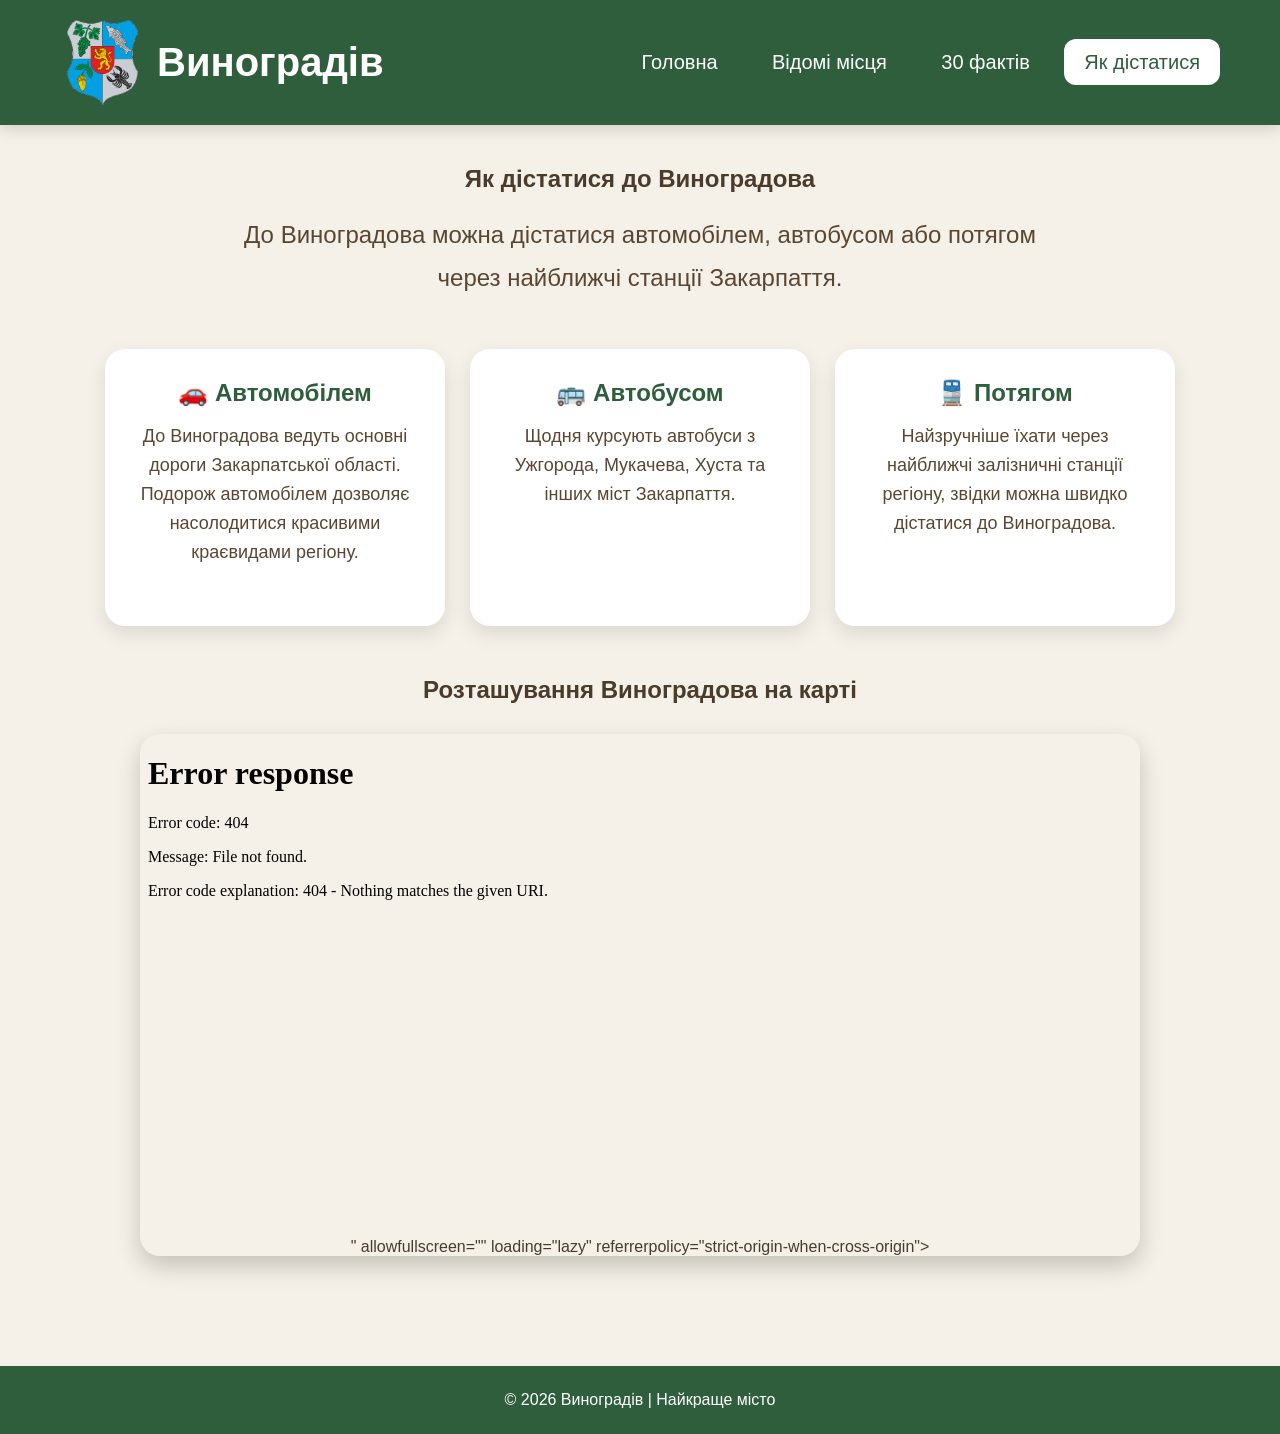
==== route.html @ 93ac9fe5 "First commit" ====
<!DOCTYPE html>
<html lang="uk">
<head>
    <meta charset="UTF-8">
    <meta name="viewport" content="width=device-width, initial-scale=1.0">
    <title>Виноградів | Як дістатися</title>
    <link rel="stylesheet" href="style.css">
</head>
<body>

<header class="navbar">
    <div class="logo">
        <img src="img/Vynogradiv_gerb.png" alt="Герб Виноградова">
        <h1>Виноградів</h1>
    </div>

    <nav class="nav-menu">
        <a href="index.html">Головна</a>
        <a href="places.html">Відомі місця</a>
        <a href="facts.html">30 фактів</a>
        <a href="route.html" class="active">Як дістатися</a>
    </nav>
</header>

<section class="route">
    <h1>Як дістатися до Виноградова</h1>

    <p>
        До Виноградова можна дістатися автомобілем,
        автобусом або потягом через найближчі станції Закарпаття.
    </p>

    <div class="transport-info">

        <section class="route-info">

    <div class="transport-card">
        <h2>🚗 Автомобілем</h2>
        <p>
            До Виноградова ведуть основні дороги Закарпатської області.
            Подорож автомобілем дозволяє насолодитися красивими краєвидами регіону.
        </p>
    </div>

    <div class="transport-card">
        <h2>🚌 Автобусом</h2>
        <p>
            Щодня курсують автобуси з Ужгорода, Мукачева, Хуста та інших міст Закарпаття.
        </p>
    </div>

    <div class="transport-card">
        <h2>🚆 Потягом</h2>
        <p>
            Найзручніше їхати через найближчі залізничні станції регіону,
            звідки можна швидко дістатися до Виноградова.
        </p>
    </div>

</section>
    <h2 style="margin-top:40px;">Розташування Виноградова на карті</h2>

    <div class="map-container">
        <iframe src="<iframe src="https://www.google.com/maps/embed?pb=!1m10!1m8!1m3!1d4255.3556114372695!2d23.13109690104161!3d48.149553105314574!3m2!1i1024!2i768!4f13.1!5e1!3m2!1suk!2sua!4v1783154113999!5m2!1suk!2sua" width="600" height="450" style="border:0;" allowfullscreen="" loading="lazy" referrerpolicy="strict-origin-when-cross-origin"></iframe>"
            allowfullscreen=""
            loading="lazy"
            referrerpolicy="strict-origin-when-cross-origin">
        </iframe>
    </div>
</section>

<footer class="footer">
    <p>© 2026 Виноградів | Найкраще місто</p>
</footer>

</body>
</html>
---- style.css ----
:root {
    --bg: #F5F1E8;
    --green-dark: #2E5E3B;
    --green-light: #7BAE7F;
    --text: #4A3B2A;
    --white: #FFFFFF;
    --grape: #7A3E65;
}

* {
    margin: 0;
    padding: 0;
    box-sizing: border-box;
}

body {
    background-color: var(--bg);
    color: var(--text);
    font-family: Arial, sans-serif;
}

/* ===== HEADER ===== */

.navbar {
    background: var(--green-dark);
    display: flex;
    justify-content: space-between;
    align-items: center;
    padding: 20px 60px;
    box-shadow: 0 4px 15px rgba(0,0,0,0.15);
    position: sticky;
    top: 0;
    z-index: 1000;
}

.logo {
    display: flex;
    align-items: center;
    gap: 12px;
}

.logo img {
    width: 85px;
    height: 85px;
    object-fit: contain;
}

.logo h1 {
    color: white;
    font-size: 2.5rem;
}

.nav-menu a{
    color:white;
    text-decoration:none;
    padding:12px 20px;
    border-radius:12px;
    margin-left:10px;
    font-size:20px;
    transition:0.3s;
}

.nav-menu a:hover{
    background:white;
    color:#2E5E3B;
    transform:translateY(-3px);
}

.nav-menu a.active{
    background:white;
    color:#2E5E3B;
}

/* ===== BUTTON ===== */

.btn {
    display: inline-block;
    padding: 12px 25px;
    background-color: #5b21b6;
    color: white;
    text-decoration: none;
    border-radius: 10px;
    transition: all 0.3s ease;
}

.btn:hover {
    background-color: #a855f7;
    transform: scale(1.05);
}

/* ===== HERO ===== */

.hero {
    min-height: 80vh;
    display: flex;
    justify-content: center;
    align-items: center;
    text-align: center;
    padding: 20px;
}

.hero-content h1 {
    font-size: 56px;
    color: var(--green-dark);
    margin-bottom: 20px;
}

.hero-content p {
    font-size: 22px;
    max-width: 800px;
    margin: 0 auto 30px;
}

/* ===== STATS ===== */

.stats{
    display:flex;
    justify-content:center;
    gap:25px;
    flex-wrap:wrap;
    padding:60px 20px;
}

.stat-box{
    width:430px;
    min-height:190px;
    border-radius:30px;
    padding:30px;
    display:flex;
    align-items:center;
    gap:25px;
    box-shadow:0 15px 35px rgba(0,0,0,0.12);
    transition:0.3s;
}

.stat-box:hover{
    transform:translateY(-8px);
}

.green{
    background:linear-gradient(135deg,#e6f8df,#d6f0c9);
}

.purple{
    background:linear-gradient(135deg,#efe8ff,#e2d7ff);
}

.orange{
    background:linear-gradient(135deg,#fff1d9,#ffe4ad);
}

.icon{
    width:90px;
    height:90px;
    border-radius:50%;
    display:flex;
    justify-content:center;
    align-items:center;
    font-size:45px;
    color:white;
    flex-shrink:0;
}

.green .icon{
    background:#2E5E3B;
}

.purple .icon{
    background:#6d28d9;
}

.orange .icon{
    background:#d97706;
}

.stat-content h3{
    font-size:56px;
    margin-bottom:5px;
}

.green h3{
    color:#2E5E3B;
}

.purple h3{
    color:#6d28d9;
}

.orange h3{
    color:#d97706;
}

.stat-content h4{
    font-size:28px;
    margin-bottom:10px;
}

.stat-content p{
    font-size:18px;
    line-height:1.5;
}

/* ===== ABOUT ===== */

.about {
    padding: 80px 20px;
    text-align: center;
}

.about h2 {
    font-size: 40px;
    margin-bottom: 20px;
}

.about p {
    font-size: 20px;
    max-width: 900px;
    margin: auto;
}

/* ===== PLACES INTRO ===== */

.places-intro {
    max-width: 900px;
    margin: 0 auto 40px;
    text-align: center;
    font-size: 22px;
    line-height: 1.6;
}

/* ===== CARDS ===== */

.cards-section,
.places {
    padding: 80px 20px;
}

.cards-section h2,
.places h1 {
    text-align: center;
    font-size: 40px;
    margin-bottom: 40px;
}

.cards {
    display: grid;
    grid-template-columns: repeat(auto-fit, minmax(320px, 1fr));
    gap: 25px;
    max-width: 1200px;
    margin: auto;
}

.card {
    background: white;
    border-radius: 20px;
    overflow: hidden;
    box-shadow: 0 5px 15px rgba(0,0,0,0.15);
    transition: 0.3s;
    animation: fadeIn 1s ease;
}

.card:hover {
    transform: translateY(-8px);
}

.card img {
    width: 100%;
    height: 220px;
    object-fit: cover;
}

.card h2,
.card h3 {
    margin: 15px;
    color: var(--green-dark);
}

.card p {
    padding: 0 15px 20px;
}

/* ===== FACTS ===== */

.facts-section {
    text-align: center;
    padding: 50px 20px;
}

.route p,
.facts-section p{
    max-width: 900px;
    margin: 20px auto 50px;

    font-size: 24px;
    line-height: 1.8;
    text-align: center;

    color: #5a4632;
    font-weight: 500;
}

.facts-section h1 {
    font-size: 3rem;
    margin-bottom: 40px;
}

.facts-grid {
    display: grid;
    grid-template-columns: repeat(auto-fit, minmax(320px, 1fr));
    gap: 25px;
    max-width: 1400px;
    margin: 0 auto;
}

.fact-card {
    background: linear-gradient(135deg, #ffffff, #eef7ee);
    padding: 25px;
    border-radius: 20px;
    box-shadow: 0 8px 20px rgba(0,0,0,0.1);
    font-size: 1.15rem;
    line-height: 1.5;
    text-align: center;
    transition: 0.3s;
}

.fact-card:hover {
    transform: translateY(-8px);
    box-shadow: 0 12px 30px rgba(0,0,0,0.2);
}

/* ===== ROUTE ===== */

.route {
    text-align: center;
    padding: 40px 20px;
}

.route h1 {
    margin-bottom: 20px;
}

.route p {
    max-width: 800px;
    margin: 0 auto 30px;
}

.route-info {
    display: flex;
    justify-content: center;
    gap: 25px;
    flex-wrap: wrap;
    margin: 50px auto;
    max-width: 1200px;
}

.transport-card {
    background: white;
    width: 340px;
    padding: 30px;
    border-radius: 20px;
    text-align: center;
    box-shadow: 0 8px 20px rgba(0,0,0,0.1);
    transition: 0.3s;
}

.transport-card:hover {
    transform: translateY(-10px);
}

.transport-card h2 {
    color: var(--green-dark);
    margin-bottom: 15px;
}

.transport-card p {
    font-size: 18px;
    line-height: 1.6;
}

.map-container {
    width: 90%;
    max-width: 1000px;
    margin: 30px auto;
    border-radius: 20px;
    overflow: hidden;
    box-shadow: 0 10px 25px rgba(0,0,0,0.2);
}

.map-container iframe {
    width: 100%;
    height: 500px;
    border: none;
}

/* ===== FOOTER ===== */

.footer {
    background-color: var(--green-dark);
    color: white;
    text-align: center;
    padding: 25px;
    margin-top: 40px;
}

/* ===== ANIMATION ===== */

@keyframes fadeIn {
    from {
        opacity: 0;
        transform: translateY(30px);
    }
    to {
        opacity: 1;
        transform: translateY(0);
    }
}

/* ===== MOBILE ===== */

@media (max-width: 768px) {

    .navbar {
        flex-direction: column;
        text-align: center;
    }

    .nav-menu {
        margin-top: 15px;
    }

    .nav-menu a {
        display: block;
        margin: 10px 0;
    }

    .hero-content h1 {
        font-size: 38px;
    }

    .about h2,
    .cards-section h2,
    .places h1,
    .facts-section h1 {
        font-size: 32px;
    }

    .logo img {
        width: 65px;
        height: 65px;
    }

    .logo h1 {
        font-size: 2rem;
    }
}
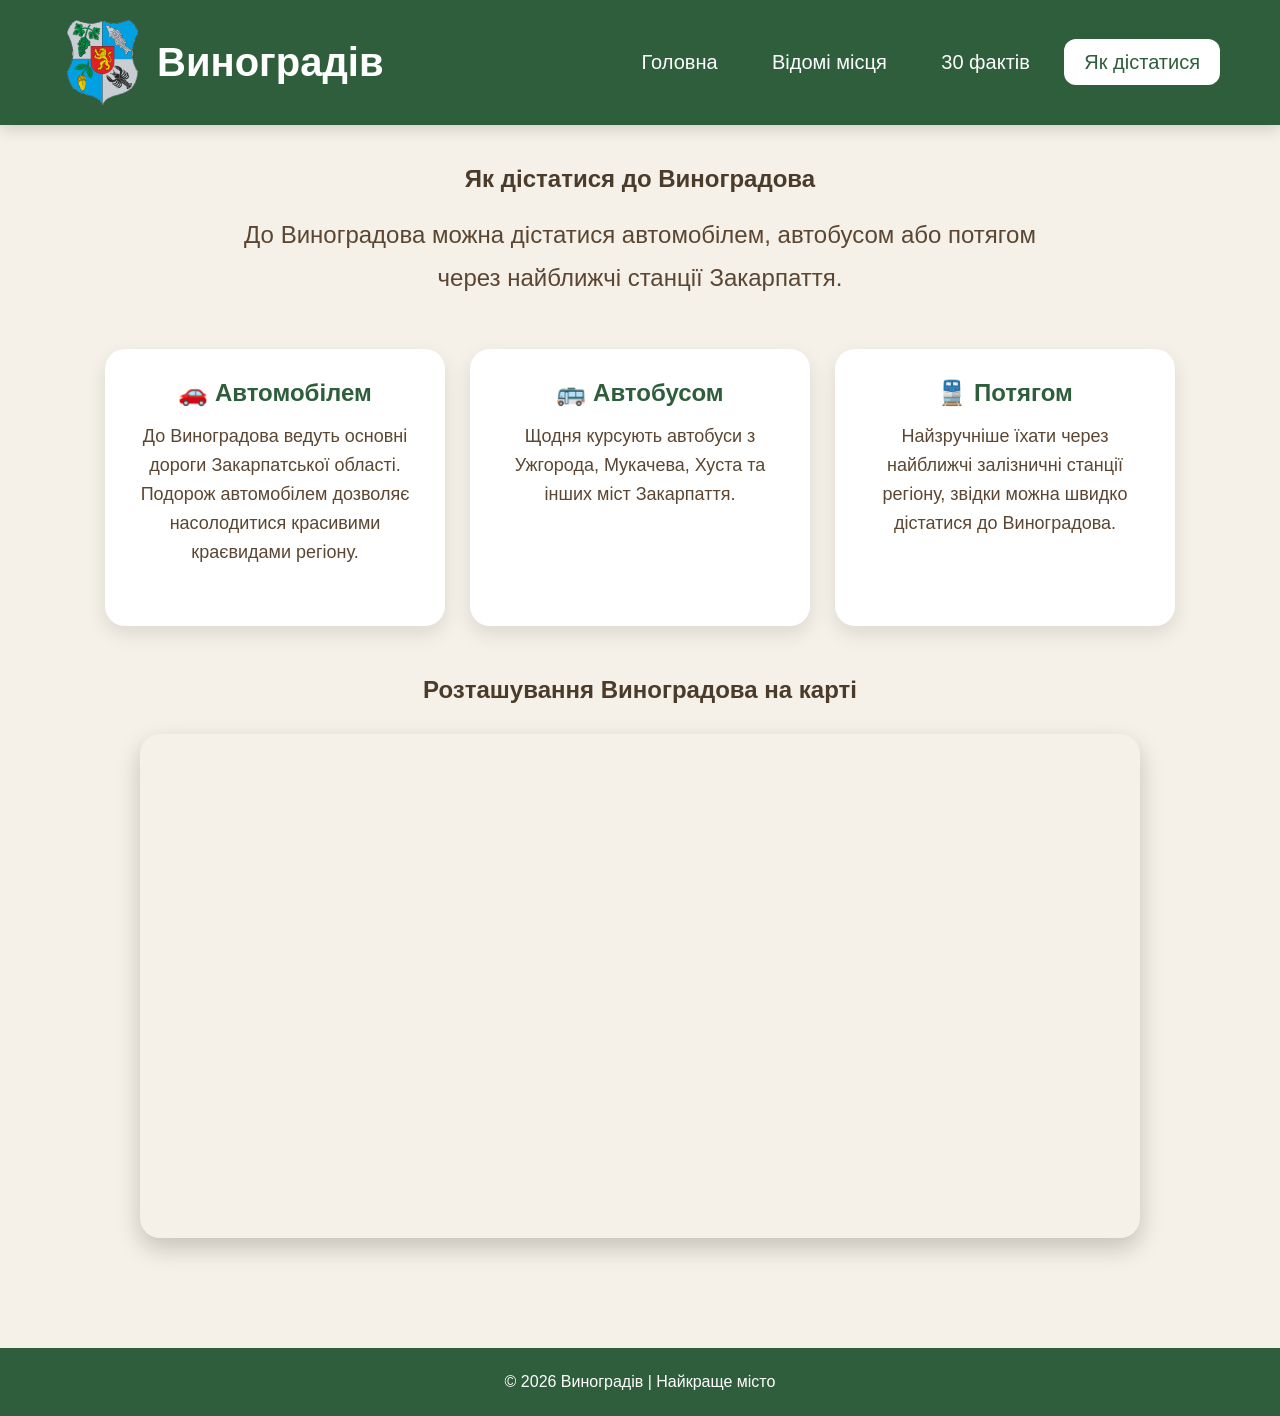
==== commit 11c413d7: "Оновив карту" ====
--- a/route.html
+++ b/route.html
@@ -60,13 +60,13 @@
 </section>
     <h2 style="margin-top:40px;">Розташування Виноградова на карті</h2>
 
-    <div class="map-container">
-        <iframe src="<iframe src="https://www.google.com/maps/embed?pb=!1m10!1m8!1m3!1d4255.3556114372695!2d23.13109690104161!3d48.149553105314574!3m2!1i1024!2i768!4f13.1!5e1!3m2!1suk!2sua!4v1783154113999!5m2!1suk!2sua" width="600" height="450" style="border:0;" allowfullscreen="" loading="lazy" referrerpolicy="strict-origin-when-cross-origin"></iframe>"
-            allowfullscreen=""
-            loading="lazy"
-            referrerpolicy="strict-origin-when-cross-origin">
-        </iframe>
-    </div>
+   <div class="map-container">
+    <iframe
+        src="https://www.google.com/maps?q=Виноградів,Закарпатська+область&output=embed"
+        allowfullscreen=""
+        loading="lazy">
+    </iframe>
+</div>
 </section>
 
 <footer class="footer">
